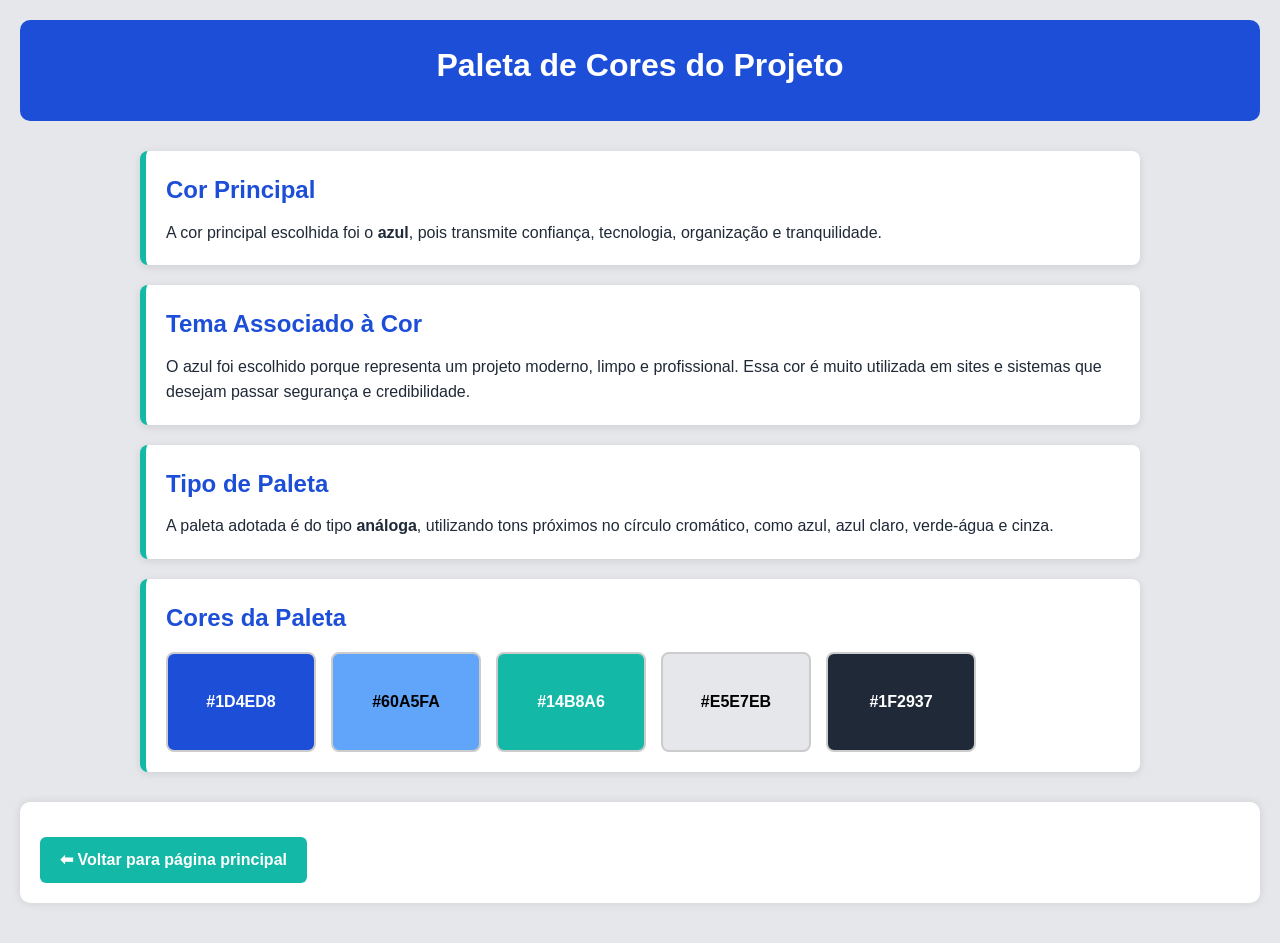
==== atividade-05.html @ e3746034 "Atividade 05 - Paleta de cores" ====
<!DOCTYPE html>
<html lang="pt-BR">
<head>
  <meta charset="UTF-8">
  <meta name="viewport" content="width=device-width, initial-scale=1.0">
  <title>Paleta de Cores do Projeto</title>
  <link rel="stylesheet" href="css/style.css">
</head>
<body>

  <header>
    <h1>Paleta de Cores do Projeto</h1>
    <nav>
      
    </nav>
  </header>

  <main class="container">
    <section class="card">
      <h2>Cor Principal</h2>
      <p>
        A cor principal escolhida foi o <strong>azul</strong>, pois transmite
        confiança, tecnologia, organização e tranquilidade.
      </p>
    </section>

    <section class="card">
      <h2>Tema Associado à Cor</h2>
      <p>
        O azul foi escolhido porque representa um projeto moderno, limpo e profissional.
        Essa cor é muito utilizada em sites e sistemas que desejam passar segurança e credibilidade.
      </p>
    </section>

    <section class="card">
      <h2>Tipo de Paleta</h2>
      <p>
        A paleta adotada é do tipo <strong>análoga</strong>, utilizando tons próximos
        no círculo cromático, como azul, azul claro, verde-água e cinza.
      </p>
    </section>

    <section class="card">
      <h2>Cores da Paleta</h2>

      <div class="paleta">
        <div class="cor azul">#1D4ED8</div>
        <div class="cor azul-claro">#60A5FA</div>
        <div class="cor verde-agua">#14B8A6</div>
        <div class="cor cinza">#E5E7EB</div>
        <div class="cor escuro">#1F2937</div>
      </div>
    </section>
  </main>
  <section class="caixa">
    <a href="index.html" class="botao">⬅ Voltar para página principal</a>
  </section>
</main>

</body>
</html>
---- css/style.css ----
* {
  margin: 0;
  padding: 0;
  box-sizing: border-box;
  font-family: Arial, sans-serif;
}

body {
  background-color: #f4f4f4;
  color: #333;
  padding: 20px;
}

header {
  background-color: #0077cc;
  color: white;
  padding: 20px;
  text-align: center;
  border-radius: 10px;
  margin-bottom: 20px;
}

main {
  max-width: 900px;
  margin: auto;
}

.caixa {
  background-color: white;
  padding: 20px;
  margin-bottom: 20px;
  border-radius: 10px;
  box-shadow: 0 0 10px rgba(0, 0, 0, 0.1);
}

.caixa h2 {
  margin-bottom: 10px;
}

.caixa p {
  margin-bottom: 15px;
}

.botao {
  display: inline-block;
  background-color: #0077cc;
  color: white;
  padding: 10px 20px;
  text-decoration: none;
  border-radius: 8px;
  transition: 0.3s;
}

.botao:hover {
  background-color: #005fa3;
}

audio, video, iframe {
  max-width: 100%;
  border-radius: 8px;
}

/* Reset básico */
* {
  margin: 0;
  padding: 0;
  box-sizing: border-box;
}

/* Cores da paleta */
:root {
  --cor-principal: #1D4ED8;   /* Azul */
  --cor-secundaria: #60A5FA;  /* Azul claro */
  --cor-destaque: #14B8A6;    /* Verde-água */
  --cor-fundo: #E5E7EB;       /* Cinza claro */
  --cor-texto: #1F2937;       /* Cinza escuro */
  --branco: #ffffff;
}

body {
  font-family: Arial, sans-serif;
  background-color: var(--cor-fundo);
  color: var(--cor-texto);
  line-height: 1.6;
}

/* Cabeçalho */
header {
  background-color: var(--cor-principal);
  color: var(--branco);
  padding: 20px;
  text-align: center;
}

header h1 {
  margin-bottom: 10px;
}

nav a {
  color: var(--branco);
  text-decoration: none;
  margin: 0 10px;
  font-weight: bold;
}

nav a:hover {
  text-decoration: underline;
}

/* Conteúdo principal */
.container {
  width: 90%;
  max-width: 1000px;
  margin: 30px auto;
}

/* Cartões */
.card {
  background-color: var(--branco);
  padding: 20px;
  margin-bottom: 20px;
  border-left: 6px solid var(--cor-destaque);
  border-radius: 8px;
  box-shadow: 0 2px 8px rgba(0, 0, 0, 0.1);
}

.card h2 {
  margin-bottom: 10px;
  color: var(--cor-principal);
}

/* Botão */
.botao {
  display: inline-block;
  margin-top: 15px;
  background-color: var(--cor-destaque);
  color: var(--branco);
  padding: 10px 20px;
  text-decoration: none;
  border-radius: 6px;
  font-weight: bold;
}

.botao:hover {
  background-color: var(--cor-principal);
}

/* Paleta de cores */
.paleta {
  display: flex;
  flex-wrap: wrap;
  gap: 15px;
  margin-top: 15px;
}

.cor {
  width: 150px;
  height: 100px;
  border-radius: 8px;
  display: flex;
  align-items: center;
  justify-content: center;
  font-weight: bold;
  border: 2px solid #ccc;
}

.azul {
  background-color: #1D4ED8;
  color: white;
}

.azul-claro {
  background-color: #60A5FA;
  color: black;
}

.verde-agua {
  background-color: #14B8A6;
  color: white;
}

.cinza {
  background-color: #E5E7EB;
  color: black;
}

.escuro {
  background-color: #1F2937;
  color: white;
}
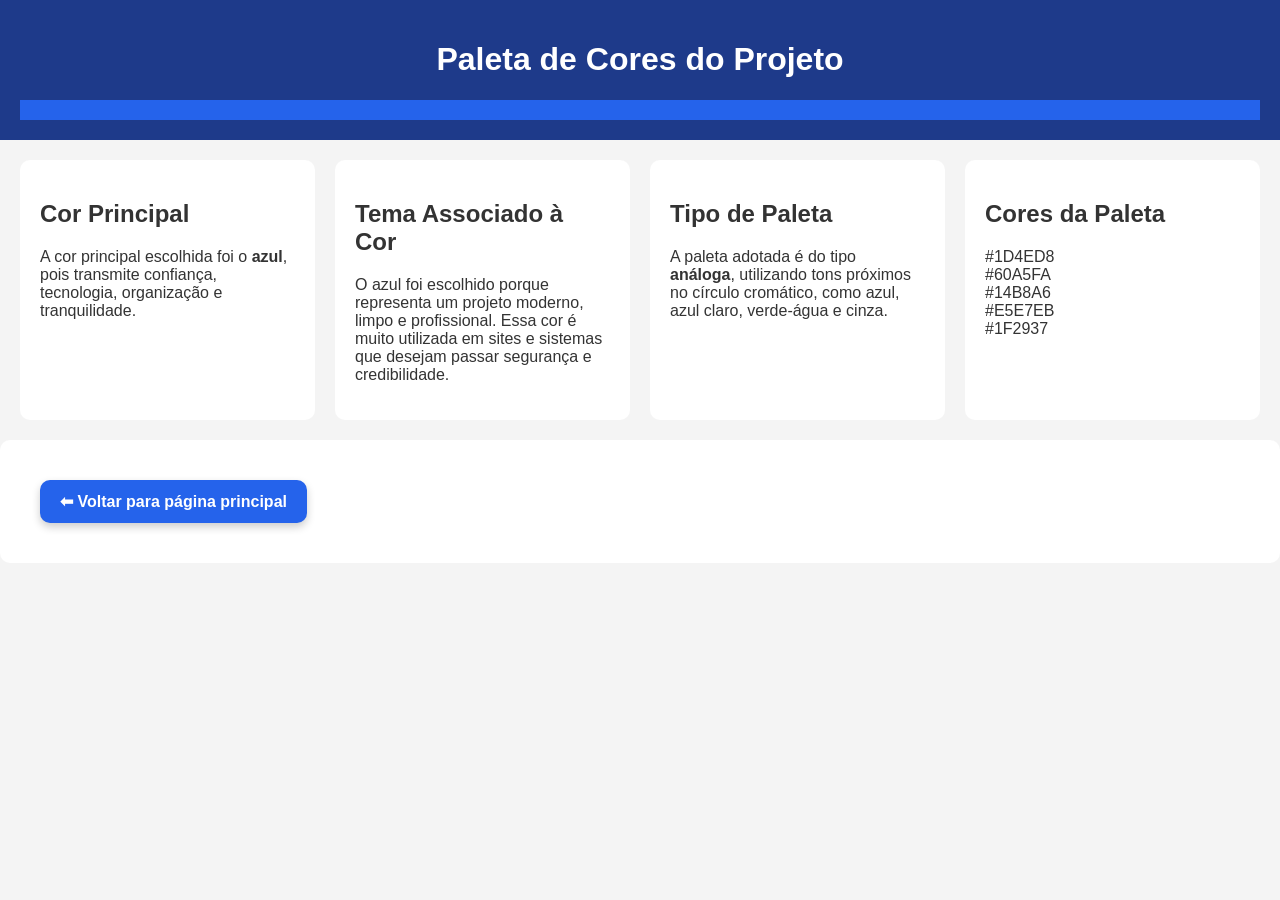
==== commit 994ee839: "ATIVIDADE 06 - ESTRUTURAÇÃO SEMÂNTICA" ====
--- a/atividade-05.html
+++ b/atividade-05.html
@@ -5,6 +5,7 @@
   <meta name="viewport" content="width=device-width, initial-scale=1.0">
   <title>Paleta de Cores do Projeto</title>
   <link rel="stylesheet" href="css/style.css">
+  <link rel="shortcut icon" href="imagens/favicon.ico" type="image/x-icon">
 </head>
 <body>
 
@@ -53,7 +54,7 @@
     </section>
   </main>
   <section class="caixa">
-    <a href="index.html" class="botao">⬅ Voltar para página principal</a>
+    <a href="index.html" class="botao-voltar">⬅ Voltar para página principal</a>
   </section>
 </main>
 
--- a/css/style.css
+++ b/css/style.css
@@ -1,190 +1,96 @@
-* {
+body {
+  font-family: Arial, sans-serif;
   margin: 0;
   padding: 0;
-  box-sizing: border-box;
-  font-family: Arial, sans-serif;
+  background-color: #f4f4f4;
+  color: #333;
 }
 
-body {
-  background-color: #f4f4f4;
-  color: #333;
+header {
+  background-color: #1e3a8a;
+  color: white;
+  text-align: center;
   padding: 20px;
 }
 
-header {
-  background-color: #0077cc;
+nav {
+  background-color: #2563eb;
+  padding: 10px;
+}
+
+nav ul {
+  list-style: none;
+  display: flex;
+  justify-content: center;
+  gap: 20px;
+  margin: 0;
+  padding: 0;
+}
+
+nav ul li a {
+  text-decoration: none;
   color: white;
-  padding: 20px;
-  text-align: center;
-  border-radius: 10px;
-  margin-bottom: 20px;
+  font-weight: bold;
+}
+
+nav ul li a:hover {
+  color: #ffd700;
 }
 
 main {
-  max-width: 900px;
-  margin: auto;
+  padding: 20px;
+  display: flex;
+  gap: 20px;
+  flex-wrap: wrap;
 }
 
-.caixa {
+section {
+  flex: 2;
   background-color: white;
   padding: 20px;
-  margin-bottom: 20px;
   border-radius: 10px;
-  box-shadow: 0 0 10px rgba(0, 0, 0, 0.1);
 }
 
-.caixa h2 {
-  margin-bottom: 10px;
-}
-
-.caixa p {
-  margin-bottom: 15px;
-}
-
-.botao {
-  display: inline-block;
-  background-color: #0077cc;
-  color: white;
-  padding: 10px 20px;
-  text-decoration: none;
-  border-radius: 8px;
-  transition: 0.3s;
-}
-
-.botao:hover {
-  background-color: #005fa3;
-}
-
-audio, video, iframe {
-  max-width: 100%;
+article {
+  margin-top: 20px;
+  background-color: #e0f2fe;
+  padding: 15px;
   border-radius: 8px;
 }
 
-/* Reset básico */
-* {
-  margin: 0;
-  padding: 0;
-  box-sizing: border-box;
+aside {
+  flex: 1;
+  background-color: #fff7ed;
+  padding: 20px;
+  border-radius: 10px;
 }
 
-/* Cores da paleta */
-:root {
-  --cor-principal: #1D4ED8;   /* Azul */
-  --cor-secundaria: #60A5FA;  /* Azul claro */
-  --cor-destaque: #14B8A6;    /* Verde-água */
-  --cor-fundo: #E5E7EB;       /* Cinza claro */
-  --cor-texto: #1F2937;       /* Cinza escuro */
-  --branco: #ffffff;
+footer {
+  background-color: #111827;
+  color: white;
+  text-align: center;
+  padding: 15px;
+  margin-top: 20px;
 }
 
-body {
-  font-family: Arial, sans-serif;
-  background-color: var(--cor-fundo);
-  color: var(--cor-texto);
-  line-height: 1.6;
+.botao-voltar {
+  display: inline-block;
+  margin: 20px;
+  padding: 12px 20px;
+  background-color: #2563eb;
+  color: white;
+  text-decoration: none;
+  font-weight: bold;
+  border-radius: 10px;
+  box-shadow: 0 4px 8px rgba(0, 0, 0, 0.2);
+  transition: all 0.3s ease;
 }
 
-/* Cabeçalho */
-header {
-  background-color: var(--cor-principal);
-  color: var(--branco);
-  padding: 20px;
-  text-align: center;
+.botao-voltar:hover {
+  background-color: #1d4ed8;
+  transform: scale(1.05);
 }
 
-header h1 {
-  margin-bottom: 10px;
-}
-
-nav a {
-  color: var(--branco);
-  text-decoration: none;
-  margin: 0 10px;
-  font-weight: bold;
-}
-
-nav a:hover {
-  text-decoration: underline;
-}
-
-/* Conteúdo principal */
-.container {
-  width: 90%;
-  max-width: 1000px;
-  margin: 30px auto;
-}
-
-/* Cartões */
-.card {
-  background-color: var(--branco);
-  padding: 20px;
-  margin-bottom: 20px;
-  border-left: 6px solid var(--cor-destaque);
-  border-radius: 8px;
-  box-shadow: 0 2px 8px rgba(0, 0, 0, 0.1);
-}
-
-.card h2 {
-  margin-bottom: 10px;
-  color: var(--cor-principal);
-}
-
-/* Botão */
-.botao {
-  display: inline-block;
-  margin-top: 15px;
-  background-color: var(--cor-destaque);
-  color: var(--branco);
-  padding: 10px 20px;
-  text-decoration: none;
-  border-radius: 6px;
-  font-weight: bold;
-}
-
-.botao:hover {
-  background-color: var(--cor-principal);
-}
-
-/* Paleta de cores */
-.paleta {
-  display: flex;
-  flex-wrap: wrap;
-  gap: 15px;
-  margin-top: 15px;
-}
-
-.cor {
-  width: 150px;
-  height: 100px;
-  border-radius: 8px;
-  display: flex;
-  align-items: center;
-  justify-content: center;
-  font-weight: bold;
-  border: 2px solid #ccc;
-}
-
-.azul {
-  background-color: #1D4ED8;
-  color: white;
-}
-
-.azul-claro {
-  background-color: #60A5FA;
-  color: black;
-}
-
-.verde-agua {
-  background-color: #14B8A6;
-  color: white;
-}
-
-.cinza {
-  background-color: #E5E7EB;
-  color: black;
-}
-
-.escuro {
-  background-color: #1F2937;
-  color: white;
+.botao-voltar:active {
+  transform: scale(0.98);
 }
